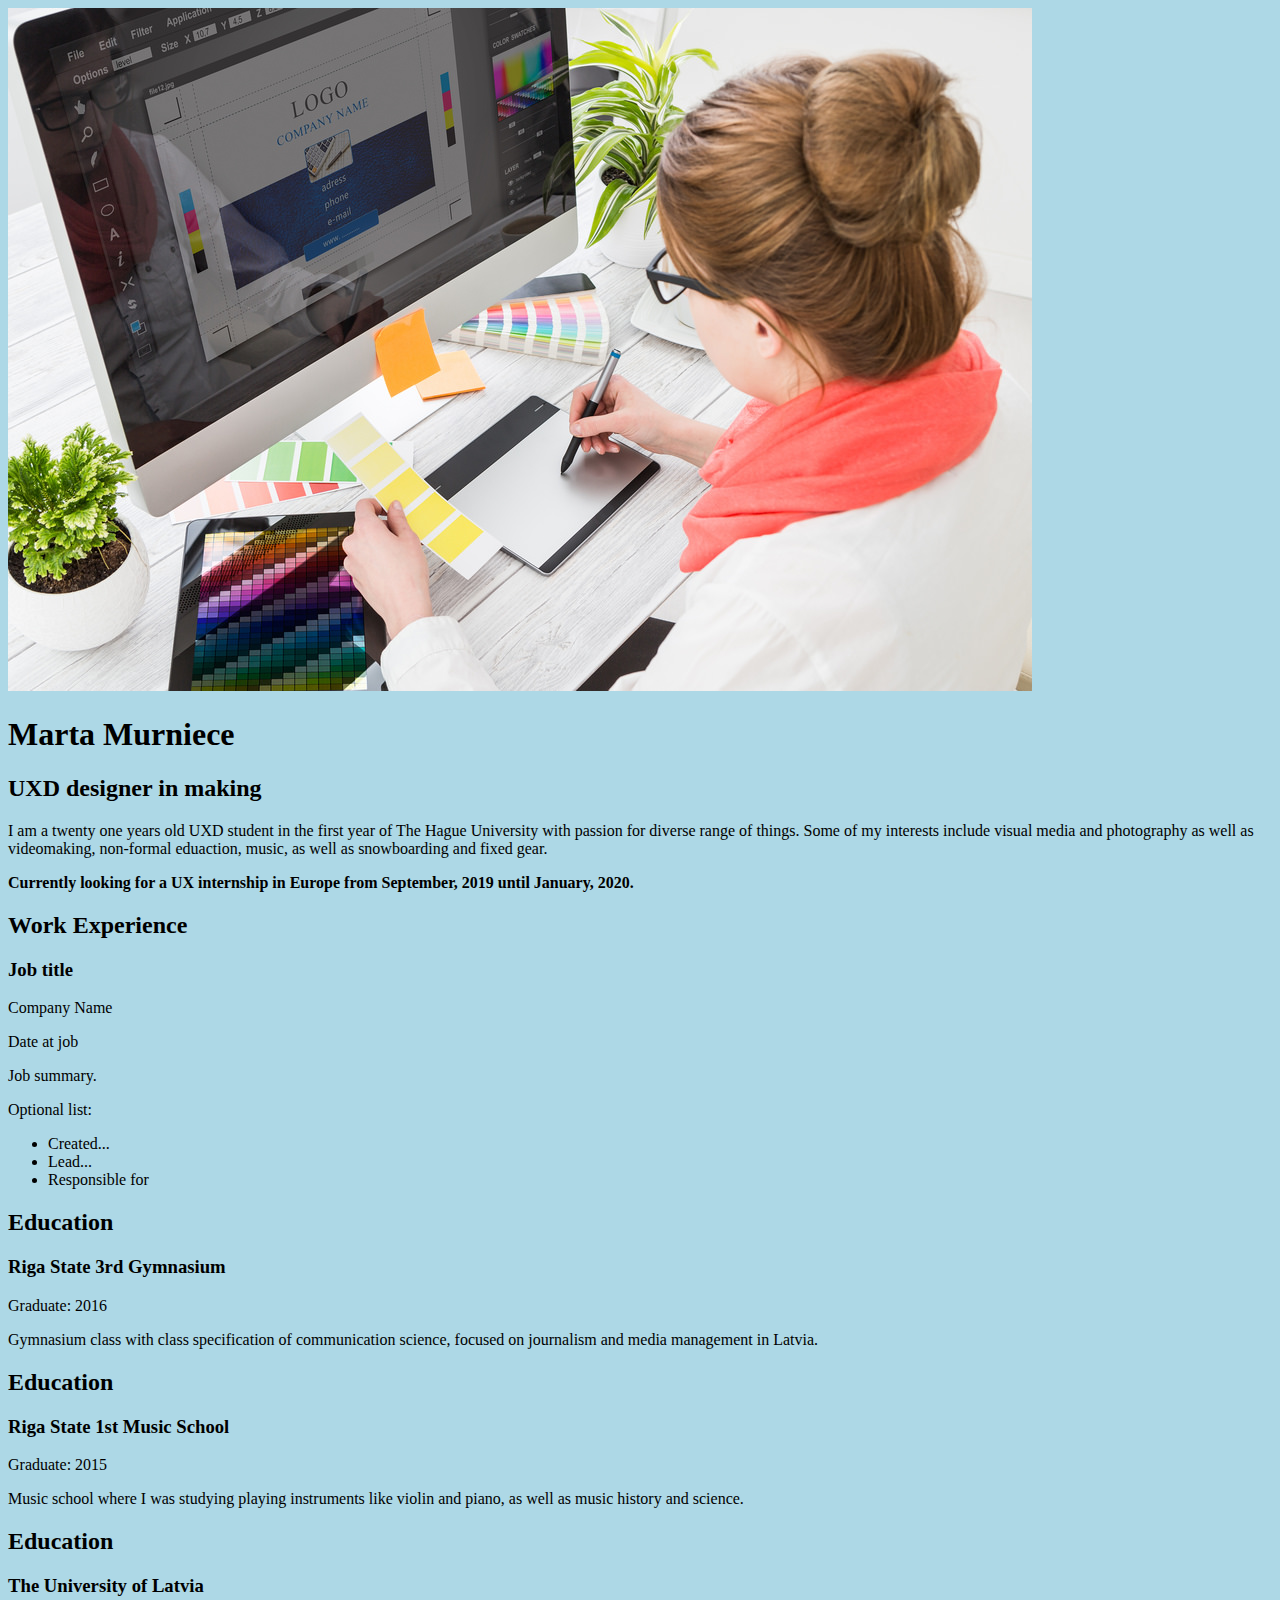
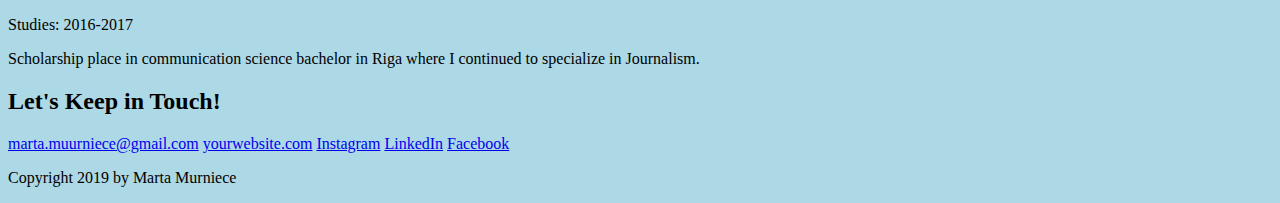
==== Getting started/index.html @ ed528317 "Add files via upload" ====
<!DOCTYPE html>
<html lang="en">
<head>
    <meta charset="UTF-8">
    <meta name="viewport" content="width=device-width, initial-scale=1.0">
    <title>Marta Murniece | Portfolio </title>
    <link rel="stylesheet" href="css/styles.css">
</head>
<body>
    <!-- // Intro -->
    <header>
        <img src="images/1st-pic-final.jpg" alt="Marta Murniece">
        <h1>Marta Murniece</h1>
        <h2>UXD designer in making</h2>
        <p>I am a twenty one years old UXD student in the first year of The Hague University with passion for diverse range of things. Some of my interests include visual media and photography as well as videomaking, non-formal eduaction, music, as well as snowboarding and fixed gear. </p>
        <p> <b>Currently looking for a UX internship in Europe from September, 2019 until January, 2020.</b></p>

    </header>
    
    <main> 
        <!-- // Work Experience -->
         <section>
            <h2>Work Experience</h2>

            <!-- Job Details: copy this whole block to add more jobs -->
            <h3>Job title</h3>
            <p>Company Name</p>
            <p>Date at job</p>
            
            <!-- Add as many paragraphs as you need. -->
            <p>Job summary.</p>
            
            <!-- This list can be deleted if you don't want to use it. -->
            <p>Optional list:</p>
            <ul>
                <li>Created...</li>
                <li>Lead...</li>
                <li>Responsible for</li>
            </ul>
            <!-- end of Job Details block. -->
        
        </section> 


        <!-- // Education -->
        <section>
            <h2>Education</h2>

             <!-- School details: copy this whole block to add more schools. -->
                <h3>Riga State 3rd Gymnasium</h3>
                <p>Graduate: 2016</p>
            
                <!-- Add as many paragraphs as you need. -->
                <p>Gymnasium class with class specification of communication science, focused on journalism and media management in Latvia.</p>
                <!-- End of school details. -->

            <h2>Education</h2>

                <!-- School details: copy this whole block to add more schools. -->
                <h3>Riga State 1st Music School</h3>
                <p>Graduate: 2015</p>
            
                <!-- Add as many paragraphs as you need. -->
                <p>Music school where I was studying playing instruments like violin and piano, as well as music history and science. </p>
            <!-- End of school details. -->
              <h2>Education</h2>

                <!-- School details: copy this whole block to add more schools. -->
                <h3>The University of Latvia</h3>
                <p>Studies: 2016-2017</p>
            
                <!-- Add as many paragraphs as you need. -->
                <p>Scholarship place in communication science bachelor in Riga where I continued to specialize in Journalism.  </p>
            <!-- End of school details. -->
        </section>
    </main>
    
    <!-- // Footer & contact info -->
    <footer>
        <h2>Let's Keep in Touch!</h2>
        
        <!-- Social media and contact links. Add or remove any networks. -->
        <div>
            <a href="mailto:marta.muurniece@gmail.com">marta.muurniece@gmail.com</a>
            <a href="http://yourwebsite.com" target="_blank">yourwebsite.com</a>
            <a href="https://www.instagram.com/martamuurniece/" target="_blank">Instagram</a>
            <a href="https://www.linkedin.com/in/marta-murniece-55b179104" target="_blank">LinkedIn</a>
            <a href="https://www.facebook.com/marta.murniece" target="_blank">Facebook</a>
        </div>

        <p>Copyright 2019 by Marta Murniece</p>
    </footer>
</body>
</html>
---- Getting started/css/styles.css ----
body {
	background: lightblue;
}
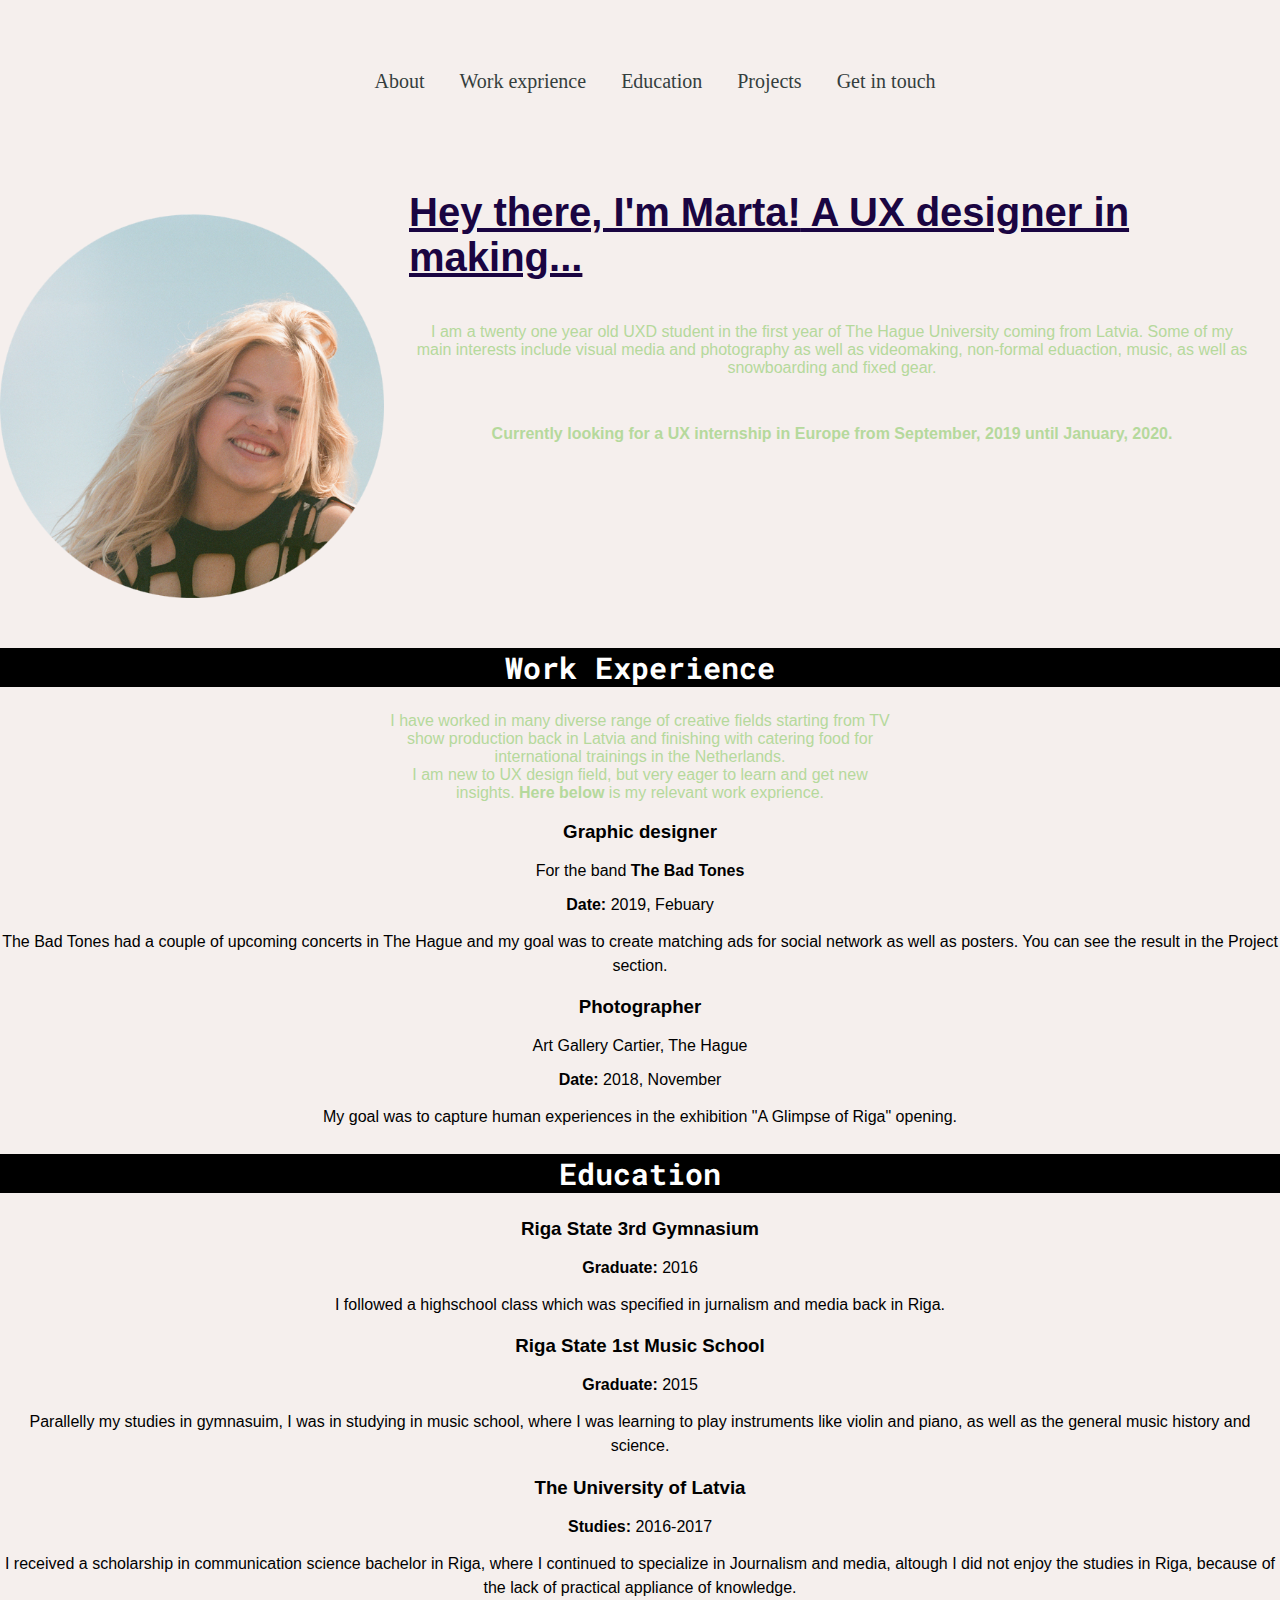
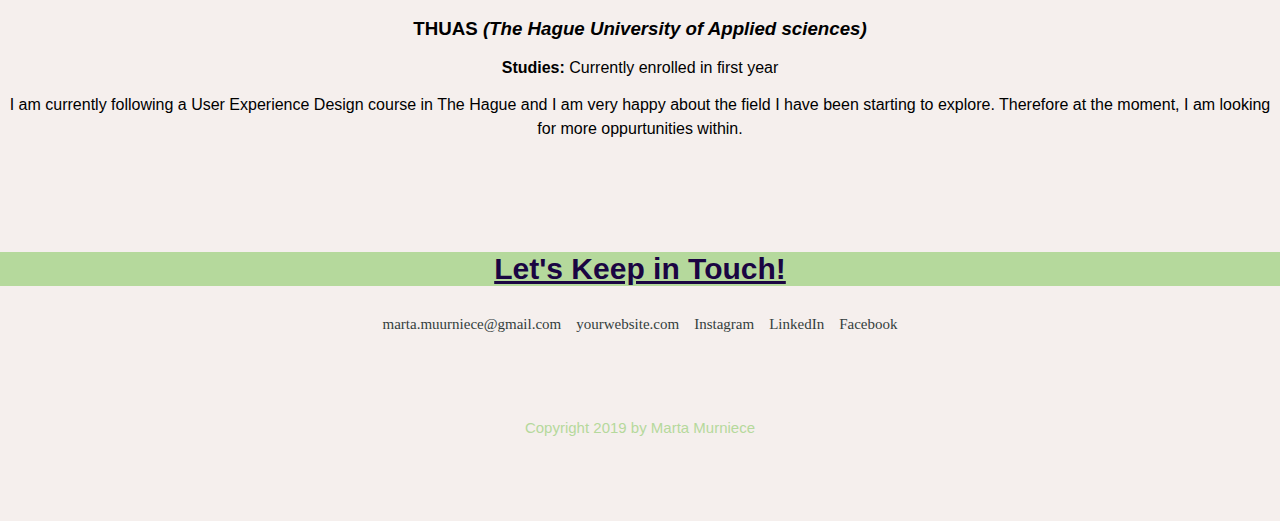
==== commit 3e779e0a: "Add files via upload" ====
--- a/Getting started/index.html
+++ b/Getting started/index.html
@@ -1,94 +1,121 @@
 <!DOCTYPE html>
 <html lang="en">
+
 <head>
     <meta charset="UTF-8">
     <meta name="viewport" content="width=device-width, initial-scale=1.0">
     <title>Marta Murniece | Portfolio </title>
+    <link href="https://fonts.googleapis.com/css?family=Roboto+Mono" rel="stylesheet">
     <link rel="stylesheet" href="css/styles.css">
 </head>
 <body>
     <!-- // Intro -->
     <header>
-        <img src="images/1st-pic-final.jpg" alt="Marta Murniece">
-        <h1>Marta Murniece</h1>
-        <h2>UXD designer in making</h2>
-        <p>I am a twenty one years old UXD student in the first year of The Hague University with passion for diverse range of things. Some of my interests include visual media and photography as well as videomaking, non-formal eduaction, music, as well as snowboarding and fixed gear. </p>
-        <p> <b>Currently looking for a UX internship in Europe from September, 2019 until January, 2020.</b></p>
+         <nav class="nav">
+
+            <a href="index.html" class="logo"></a>
+            <a href="#About">About</a>
+            <a href="#Work">Work exprience</a>
+            <a href="#Education">Education</a>
+            <a href="previous-projects.html"> Projects</a>
+            <a href="#Contact">Get in touch</a>
+        </nav>
+
+             <img class="profile_img col-narrow" src="images/portrait.portfolio.png" alt="Marta Murniece">
+    <div class="col-wide">
+        <h1 class="opening"class="first"> 
+        A UX designer in making...</h1>
+        
+
+        <p class="aboutme" class="text">I am a twenty one year old UXD student in the first year of The Hague University coming from Latvia. Some of my main interests include visual media and photography as well as videomaking, non-formal eduaction, music, as well as snowboarding and fixed gear. </p>
+        <p class="aboutme"class="text"> <b>Currently looking for a UX internship in Europe from September, 2019 until January, 2020.</b></p>
+    </div>
 
     </header>
     
     <main> 
         <!-- // Work Experience -->
-         <section>
+         <section class="work_education">
             <h2>Work Experience</h2>
+            <p class="aboutme_work" class="text">I have worked in many diverse range of creative fields starting from TV show production back in Latvia and finishing with catering food for international trainings in the Netherlands.
+            <p class="aboutme_work" class="text">I am new to UX design field, but very eager to learn and get new insights. <b>Here below</b> is my relevant work exprience.</p>
+
 
             <!-- Job Details: copy this whole block to add more jobs -->
-            <h3>Job title</h3>
-            <p>Company Name</p>
-            <p>Date at job</p>
+         <div="col-narrow">
+            <h3>Graphic designer</h3>
+            <p>For the band <b>The Bad Tones</b></p>
+            <p><b>Date:</b> 2019, Febuary</p>
+        </div="col-narrow">
+            <div="col-wide"><p class="text">The Bad Tones had a couple of upcoming concerts in The Hague and my goal was to create matching ads for social network as well as posters. 
+            You can see the result in the Project section.</p></div="col-wide">
+    
+     <div="col-narrow">
+            <h3>Photographer</h3>
+                <p>Art Gallery Cartier, The Hague</p>
+                <p><b>Date:</b> 2018, November</p>
+            </div="col-narrow">
+             <div="col-wide"><p class="text">My goal was to capture human experiences in the exhibition "A Glimpse of Riga" opening.</p></div="col-wide">
+                
+        
             
-            <!-- Add as many paragraphs as you need. -->
-            <p>Job summary.</p>
-            
-            <!-- This list can be deleted if you don't want to use it. -->
-            <p>Optional list:</p>
-            <ul>
-                <li>Created...</li>
-                <li>Lead...</li>
-                <li>Responsible for</li>
-            </ul>
-            <!-- end of Job Details block. -->
-        
         </section> 
 
 
         <!-- // Education -->
-        <section>
+        <section class="work_education">
             <h2>Education</h2>
 
-             <!-- School details: copy this whole block to add more schools. -->
+             <!-- School details:-->
+             <div="col-narrow">
                 <h3>Riga State 3rd Gymnasium</h3>
-                <p>Graduate: 2016</p>
-            
-                <!-- Add as many paragraphs as you need. -->
-                <p>Gymnasium class with class specification of communication science, focused on journalism and media management in Latvia.</p>
-                <!-- End of school details. -->
+                <p><b>Graduate:</b> 2016</p>
+            </div="col-narrow">
 
-            <h2>Education</h2>
+                <div="col-wide"><p class="text">I followed a highschool class which was specified in jurnalism and media back in Riga.</p></div="col-wide">
+            <!-- End of school details. -->
 
-                <!-- School details: copy this whole block to add more schools. -->
+                <!-- School details:-->
+                <div="col-narrow">
                 <h3>Riga State 1st Music School</h3>
-                <p>Graduate: 2015</p>
-            
-                <!-- Add as many paragraphs as you need. -->
-                <p>Music school where I was studying playing instruments like violin and piano, as well as music history and science. </p>
+                <p><b>Graduate:</b> 2015</p>
+            </div="col-narrow">
+                <div="col-wide"><p class="text">Parallelly my studies in gymnasuim, I was in studying in music school, where I was learning to play instruments like violin and piano, as well as the general music history and science.</p></div="col-wide">
             <!-- End of school details. -->
-              <h2>Education</h2>
+              
 
-                <!-- School details: copy this whole block to add more schools. -->
+                <!-- School details:  -->
+                <div="col-narrow">
                 <h3>The University of Latvia</h3>
-                <p>Studies: 2016-2017</p>
-            
-                <!-- Add as many paragraphs as you need. -->
-                <p>Scholarship place in communication science bachelor in Riga where I continued to specialize in Journalism.  </p>
+                <p><b>Studies:</b> 2016-2017</p>
+            </div="col-narrow">
+                <div="col-wide"><p class="text">I received a scholarship in communication science bachelor in Riga, where I continued to specialize in Journalism and media, altough I did not enjoy the studies in Riga, because of the lack of practical appliance of knowledge.</p></div="col-wide">
+
+                <div="col-narrow">
+                <h3>THUAS <em>(The Hague University of Applied sciences)</em></h3>
+                <p><b>Studies:</b> Currently enrolled in first year</p>
+            </div="col-narrow">
+                <div="col-wide"><p class="text">I am currently following a User Experience Design course in The Hague and I am very happy about the field I have been starting to explore. Therefore at the moment, I am looking for more oppurtunities within.</p></div="col-wide">
+                
             <!-- End of school details. -->
+
         </section>
     </main>
     
     <!-- // Footer & contact info -->
-    <footer>
-        <h2>Let's Keep in Touch!</h2>
+    <footer class="nav">
+        <h2><div class="invitation">Let's Keep in Touch!</div></h2>
         
         <!-- Social media and contact links. Add or remove any networks. -->
         <div>
-            <a href="mailto:marta.muurniece@gmail.com">marta.muurniece@gmail.com</a>
-            <a href="http://yourwebsite.com" target="_blank">yourwebsite.com</a>
-            <a href="https://www.instagram.com/martamuurniece/" target="_blank">Instagram</a>
-            <a href="https://www.linkedin.com/in/marta-murniece-55b179104" target="_blank">LinkedIn</a>
-            <a href="https://www.facebook.com/marta.murniece" target="_blank">Facebook</a>
+            <a href="mailto:marta.muurniece@gmail.com" target="blank">marta.muurniece@gmail.com</a>
+            <a href="http://yourwebsite.com" target="blank">yourwebsite.com</a>
+            <a href="https://www.instagram.com/martamuurniece/" target="blank">Instagram</a>
+            <a href="https://www.linkedin.com/in/marta-murniece-55b179104" target="blank">LinkedIn</a>
+            <a href="https://www.facebook.com/marta.murniece" target="blank">Facebook</a>
         </div>
 
-        <p>Copyright 2019 by Marta Murniece</p>
+        <p class="copyright">Copyright 2019 by Marta Murniece</p>
     </footer>
 </body>
 </html>--- a/Getting started/css/styles.css
+++ b/Getting started/css/styles.css
@@ -1,3 +1,157 @@
-body {
-	background: lightblue;
-}+/*COLORS
+#B5D99C - light green
+#1A0542 - purple
+#343E3D - dark grey
+#F5EFED - beige
+*/
+html{
+	box-sizing: border-box;
+}
+*, *:before, *:after{
+	box-sizing: inherit;
+}
+
+header a {
+		color: #343E3D;
+		text-decoration: none;
+		padding: 15px;
+		font-size: 20px;
+}
+
+header a:hover{
+		cursor: pointer;
+		text-decoration: underline;
+}
+h1:before {
+	content: "Hey there, I'm Marta!";
+	color: #1A0542;
+	font-size: 40px;
+}
+.profile_img {
+	margin-top: 50px;
+	margin-bottom: 50px;
+	overflow: auto;
+}
+
+}
+main h3{
+		font-weight: : bold;
+		font-size: 20px;
+		background: #1A0542;
+		color: #B5D99C;
+		padding: 15px;
+}
+
+main h2{
+	font-family: 'Roboto Mono', monospace;
+	font-size: 30px;
+	background: black;
+	color: white;
+}
+
+body{
+	background: #F5EFED;
+	margin: 0;
+}
+
+header, footer{
+	background: #F5EFED;
+}
+
+ {
+float: left;
+margin-bottom: 20px;
+}
+
+main {
+	clear: both;
+}
+
+
+.opening {
+	font-family: arial, sans serif;
+	font-size: 40px;
+	color: #1A0542;
+	font-weight: bolder;
+	text-align: left;
+	text-decoration: underline;
+	margin-left: 25px;
+}
+.first {
+	margin:30px;
+}
+
+.aboutme {
+	font-family: arial, sans serif;
+	text-align: center;
+	color: #B5D99C;
+	padding: 1em 2em;
+
+}
+.aboutme_work{
+	font-family: arial, sans serif;
+	text-align: center;
+	color: #B5D99C;
+	max-width: 500px;
+	margin: 0 auto;
+	/*padding: 1em 2em;*/
+}
+
+.nav {
+	text-align: center;
+	font-family: arial, sans serif, color: #1A0542;
+	font-size: 20px;
+	color: #1A0542;
+	padding-top: 70px;
+	padding-bottom: 70px;
+}
+
+.work_education {
+	text-align: center;
+	font-family: arial, sans serif;
+	padding: 50 px;
+}
+
+.invitation {
+	padding: 10px, solid;
+	text-decoration: underline;
+	font-color: black;
+	font-family: arial, sans serif;
+	background-size: 500px;
+	background-color: #B5D99C;
+}
+
+.copyright{
+	font-family: arial, sans serif;
+	padding-top: 70px;
+	font-size: 15px;
+	text-align: center;
+	color: #B5D99C;
+}
+
+.text{
+	line-height: 150%;
+	width: 700px auto;
+}
+
+.col-narrow {
+	width:30%;
+	float: left;
+}
+
+.col-wide {
+	width:70%;
+	float: left;
+}
+
+footer a {
+		color: #343E3D;
+		text-decoration: none;
+		padding: 5px;
+		font-size: 15px;	
+	}
+
+ a:hover {
+		cursor: pointer;
+		text-decoration: underline;
+	}
